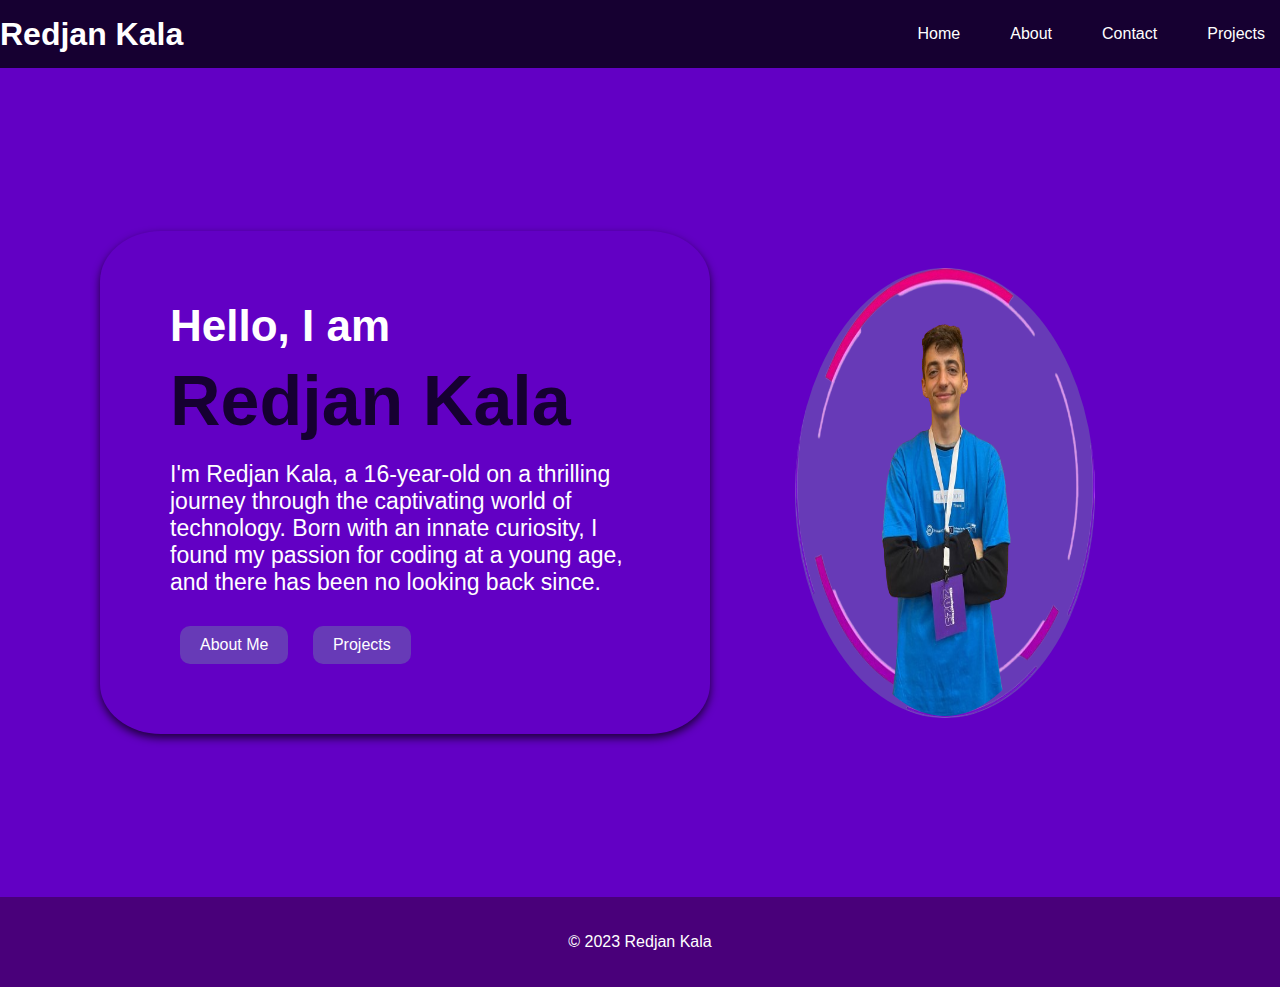
==== index.html @ 7fd2e880 "inital commit 2" ====
<!DOCTYPE html>
<html lang="en">
  <head>
    <meta charset="UTF-8" />
    <meta name="viewport" content="width=device-width, initial-scale=1.0" />
    <link rel="stylesheet" href="style.css" />
    <title>Portofolio-Web</title>
  </head>
  <body>
    <section class="Nav-Bar">
      <div class="Nav-Bar-cont">
        <h1>Redjan Kala</h1>
        <div class="nav-items">
          <a href="">Home</a>
          <a href="About.html">About</a>
          <a href="Contact.html">Contact</a>
          <a href="Projects.html">Projects</a>
        </div>
      </div>
    </section>

    <section class="hero">
      <div class="hero-cont">
        <h2>Hello, I am</h2>
        <h1><b>Redjan Kala</b></h1>
        <p>
          I'm Redjan Kala, a 16-year-old on a thrilling journey through the
          captivating world of technology. Born with an innate curiosity, I
          found my passion for coding at a young age, and there has been no
          looking back since.
        </p>
        <div class="buttons">
          <a href="About.html"><button type="button">About Me</button></a>
          <a href="Projects.html"><button type="button">Projects</button></a>
        </div>
      </div>
      <div class="img-cont">
        <img src="img/p_image.png" alt="imazhi" id="img" />
        <img src="img/circle.png" alt="imazhi2" id="img2" />
      </div>
    </section>

    <footer>
      <p>&copy; 2023 Redjan Kala</p>
    </footer>
  </body>
</html>
---- style.css ----
body {
    margin: 0;
    font-family: 'Arial', sans-serif;
}

/*Nav Bar*/

.Nav-Bar {
    background-color: #160031;
    color: white;
    padding: 15px 0;
    text-align: center;
}

.Nav-Bar-cont {
    max-width: 1500px;
    margin: 0 auto;
    display: flex;
    justify-content: space-between;
    align-items: center;
}

h1 {
    margin: 0;
}

.nav-items {
    display: flex;
    gap: 20px;
}

.nav-items a {
    text-decoration: none;
    color: white;
    padding: 10px 15px;
    border-radius: 5px;
    transition: background-color 0.3s;
}

.nav-items a:hover {
    background-color: #6200c4;
}

/* Hero */

.hero {
    background-color: #6200c4; 
    height: 81vh;
    color: #fff;
    padding: 50px 100px;
    text-align: center;
    display: flex;
    flex-direction: row;
    align-items: center;
    justify-content: space-around;
    position: relative;
}

.hero-cont {
    flex: 1;
    text-align: left;
    box-sizing: border-box;
    box-shadow: 0 4px 8px rgba(0, 0, 0, 0.7);
    border-radius: 10%;
    padding: 70px;
}

.hero h2 {
    margin: 0;
    font-size: 44px;
}

.hero h1 {
    margin: 10px 0;
    font-size: 70px;
    color: #160031;
}

.hero p {
    max-width: 600px;
    margin: 20px 0;
    font-size: 23px;
}

.img-cont {
    flex: 1;
    position: relative;
    overflow: hidden;
    bottom: 2%;
}

.img-cont img {
    width: 55%;
    top: 50%;
    height: 500px;
    border-radius: 70%;
    position: relative;
    z-index: 1;
}

#img2 {
    background-color: #673ab7; /* Darker purple color */
    position: absolute;
    top: 55%;
    left: 50%;
    transform: translate(-50%, -50%);
    width: 300px; /* Increased the size of the circle */
    height: 450px; /* Increased the size of the circle */
    border-radius: 50%;
    z-index: 0; 
}

.buttons {
    margin-top: 30px;
}

.buttons button {
    background-color: #673ab7; 
    color: #fff;
    padding: 10px 20px;
    font-size: 16px;
    border: none;
    border-radius: 10px;
    margin: 0 10px;
    cursor: pointer;
    transition: background-color 0.3s;
}

.buttons button:hover {
    background-color: #512da8; 
}

footer {
    text-align: center;
    background-color: hsl(276, 100%, 24%);
    color: #fff;
    padding: 20px 0;
}

h2 {
    font-size: 2em;
    margin-bottom: 20px;
    animation: fadeInUp 1s ease-out; 
}

h1 b {
    margin-bottom: 20px;
    animation: fadeInUp 1.5s ease-out; 
}

p {
    animation: fadeInUp 2s ease-out; 
}


@keyframes fadeInUp {
    from {
        opacity: 0;
        transform: translateY(20px);
    }
    to {
        opacity: 1;
        transform: translateY(0);
    }
}
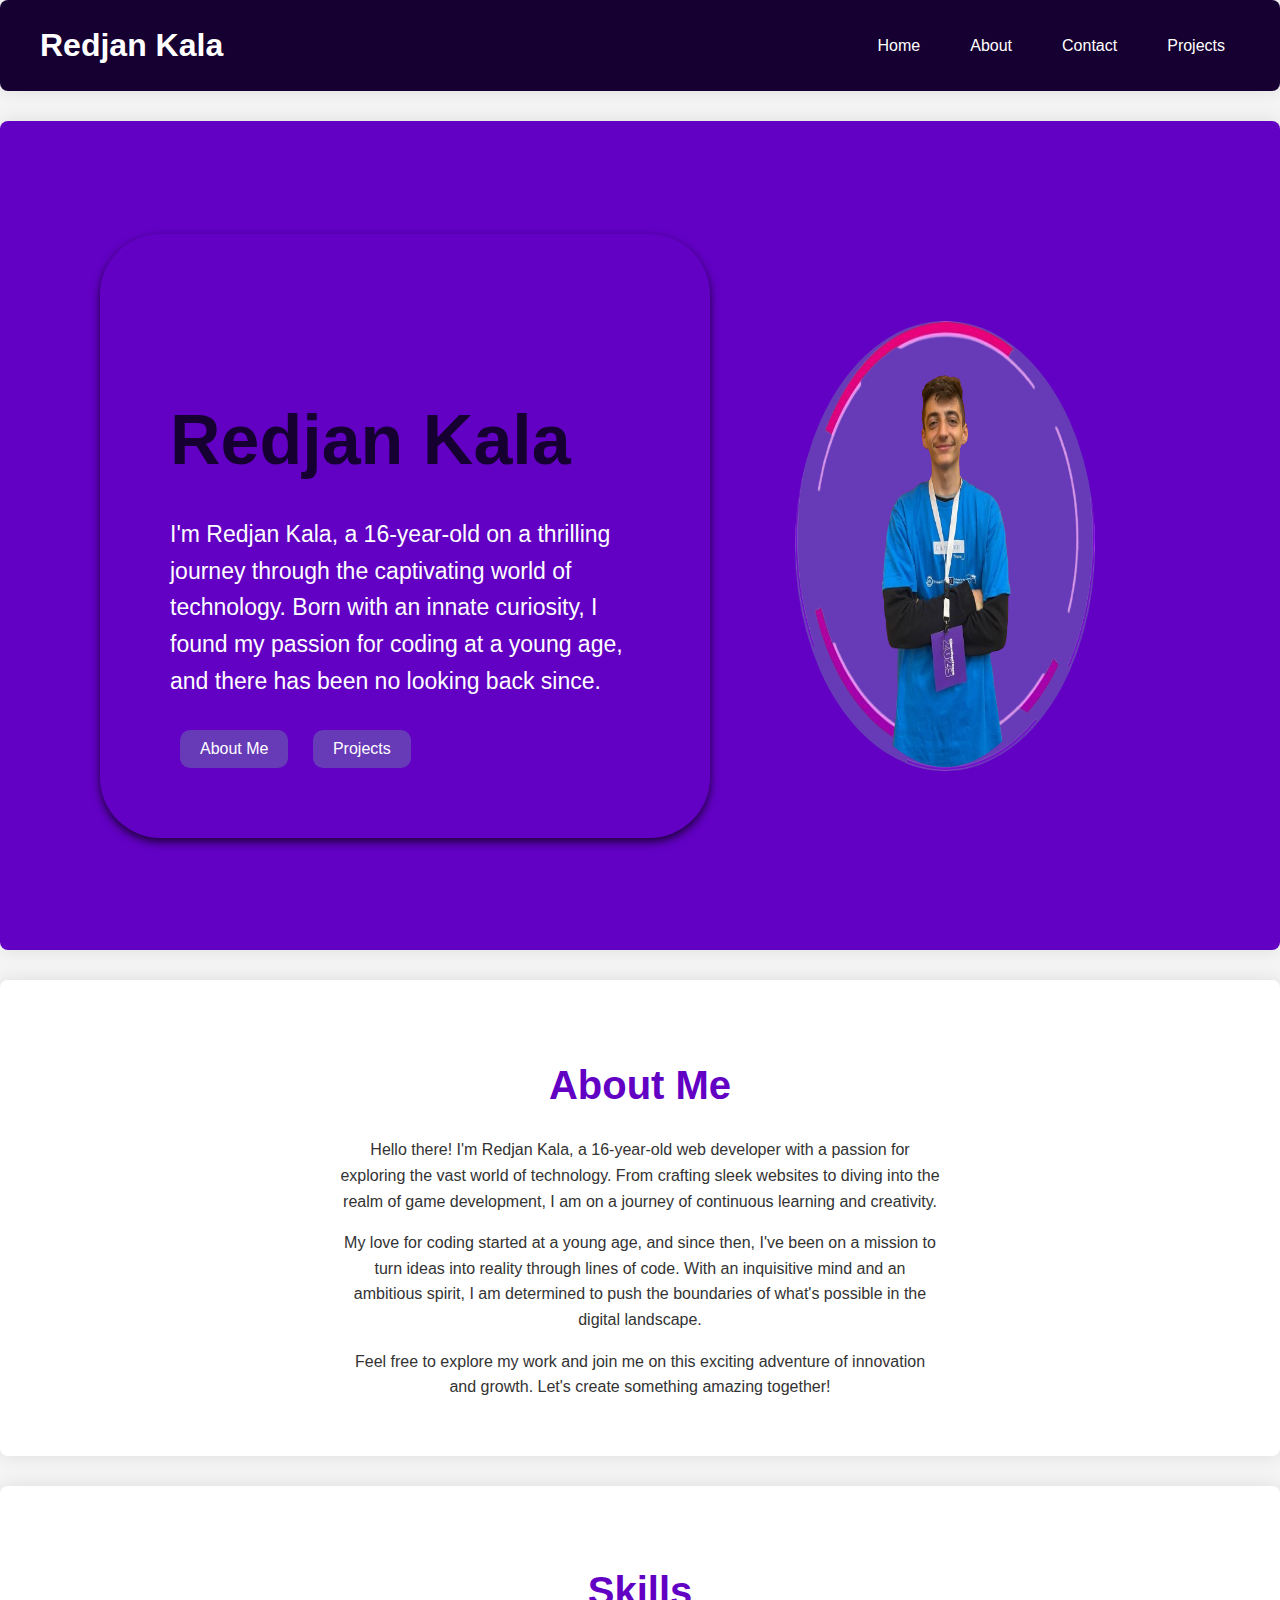
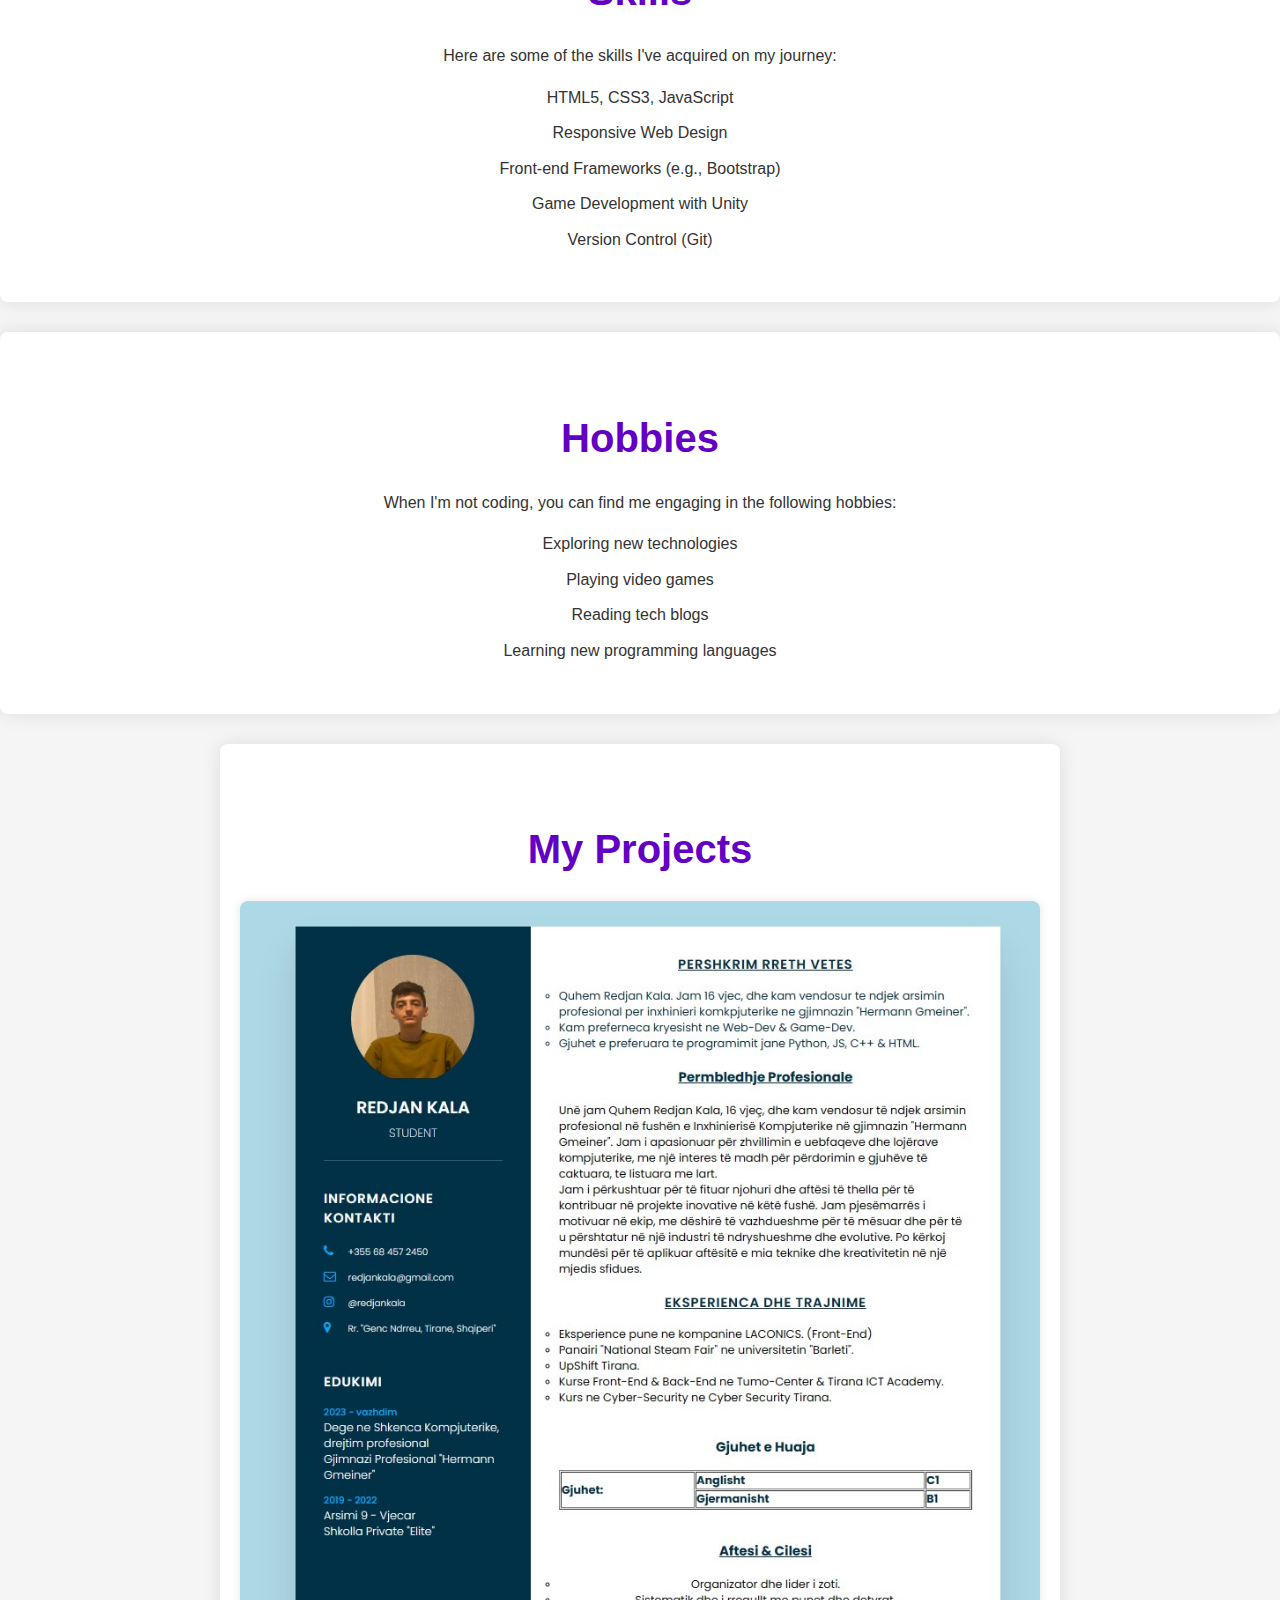
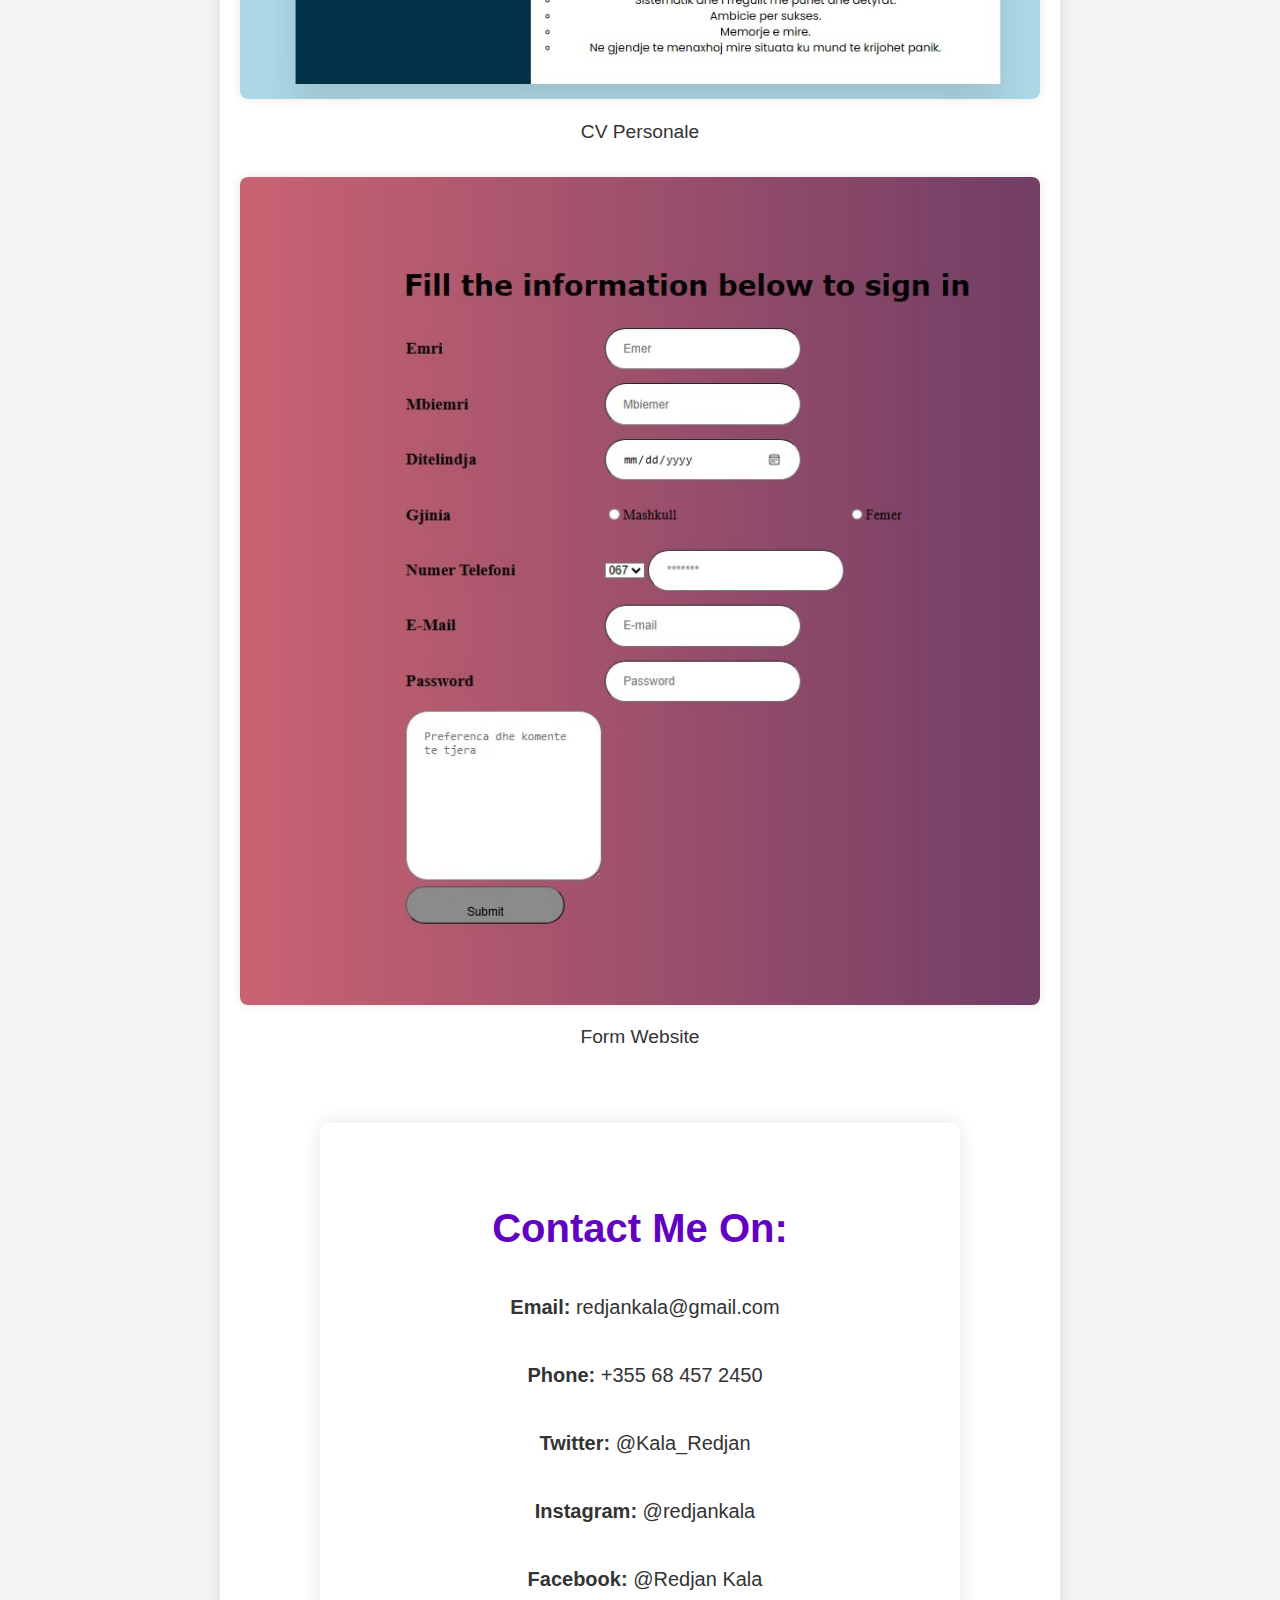
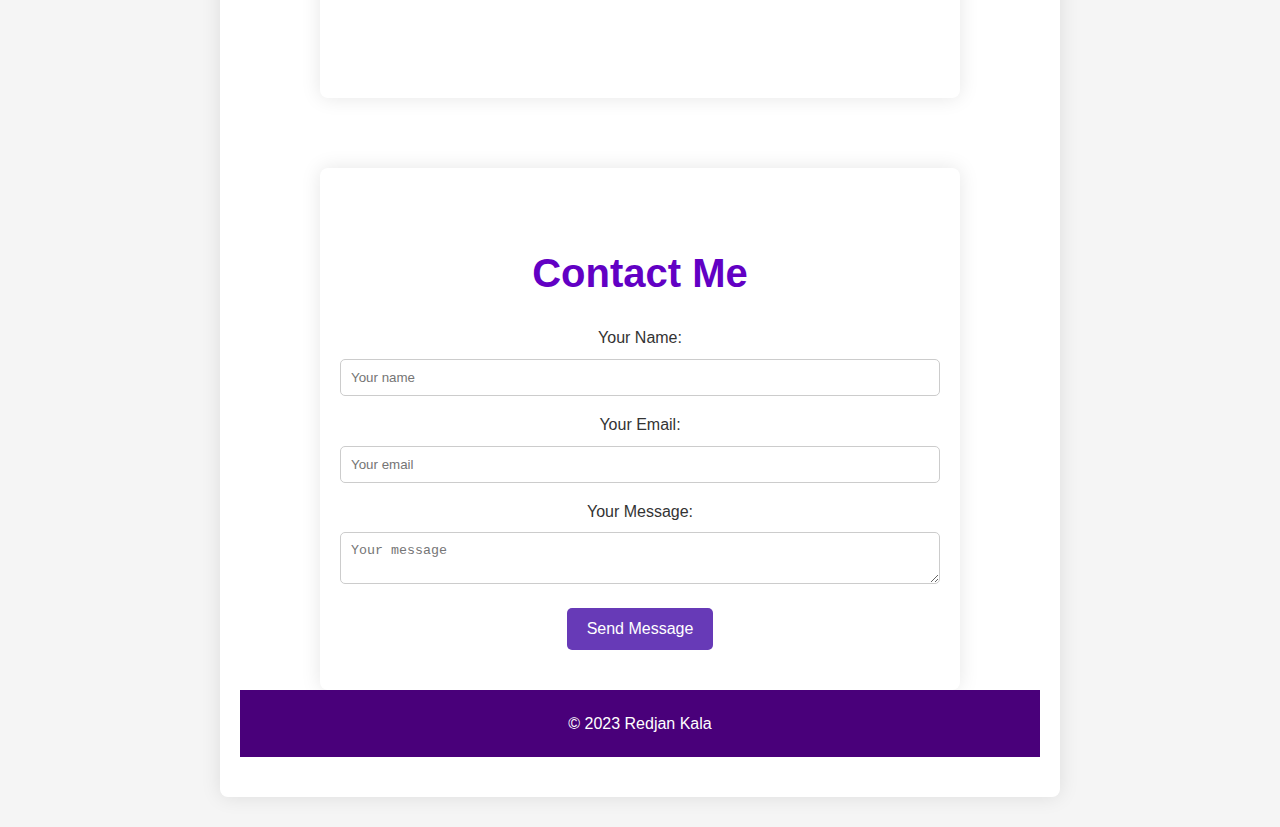
==== commit 35b9aef9: "Initial 4th commit" ====
--- a/index.html
+++ b/index.html
@@ -4,6 +4,9 @@
     <meta charset="UTF-8" />
     <meta name="viewport" content="width=device-width, initial-scale=1.0" />
     <link rel="stylesheet" href="style.css" />
+    <link rel="stylesheet" href="style2.css">
+    <link rel="stylesheet" href="style3.css" />
+    <link rel="stylesheet" href="style4.css">
     <title>Portofolio-Web</title>
   </head>
   <body>
@@ -12,9 +15,9 @@
         <h1>Redjan Kala</h1>
         <div class="nav-items">
           <a href="">Home</a>
-          <a href="About.html">About</a>
-          <a href="Contact.html">Contact</a>
-          <a href="Projects.html">Projects</a>
+          <a href="#about-section">About</a>
+          <a href="#contact-section">Contact</a>
+          <a href="#projects-section">Projects</a>
         </div>
       </div>
     </section>
@@ -30,8 +33,8 @@
           looking back since.
         </p>
         <div class="buttons">
-          <a href="About.html"><button type="button">About Me</button></a>
-          <a href="Projects.html"><button type="button">Projects</button></a>
+          <a href="#about-section"><button type="button">About Me</button></a>
+          <a href="#projects-section"><button type="button">Projects</button></a>
         </div>
       </div>
       <div class="img-cont">
@@ -40,6 +43,128 @@
       </div>
     </section>
 
+
+    <!--Aboubt section-->
+    <section class="about-section" id="about-section">
+      <div class="about-text">
+          <h2>About Me</h2>
+          <p>Hello there! I'm Redjan Kala, a 16-year-old web developer with a passion for exploring the vast world of technology. From crafting sleek websites to diving into the realm of game development, I am on a journey of continuous learning and creativity.</p>
+          <p>My love for coding started at a young age, and since then, I've been on a mission to turn ideas into reality through lines of code. With an inquisitive mind and an ambitious spirit, I am determined to push the boundaries of what's possible in the digital landscape.</p>
+          <p>Feel free to explore my work and join me on this exciting adventure of innovation and growth. Let's create something amazing together!</p>
+      </div>
+  </section>
+
+  <section class="skills-section">
+      <h2>Skills</h2>
+      <p>Here are some of the skills I've acquired on my journey:</p>
+      <ul>
+          <li>HTML5, CSS3, JavaScript</li>
+          <li>Responsive Web Design</li>
+          <li>Front-end Frameworks (e.g., Bootstrap)</li>
+          <li>Game Development with Unity</li>
+          <li>Version Control (Git)</li>
+      </ul>
+  </section>
+
+  <section class="hobbies-section">
+      <h2>Hobbies</h2>
+      <p>When I'm not coding, you can find me engaging in the following hobbies:</p>
+      <ul>
+          <li>Exploring new technologies</li>
+          <li>Playing video games</li>
+          <li>Reading tech blogs</li>
+          <li>Learning new programming languages</li>
+      </ul>
+  </section>
+
+   <!-- Projects Section -->
+   <section class="projects-section" id="projects-section">
+    <h2>My Projects</h2>
+
+    <div class="project">
+        <img src="img/project1.jpg" alt="Project 1">
+        <div class="project-title">CV Personale</div>
+    </div>
+
+    <div class="project">
+        <img src="img/project2.jpg" alt="Project 2">
+        <div class="project-title">Form Website</div>
+    </div>
+
+    <!-- Contact Section -->
+    <section class="contact-section" id="contact-section">
+      <h2>Contact Me On:</h2>
+      <div class="contact-options">
+        <div>
+          <i class="fas fa-envelope"></i>
+          <span><b>Email:</b> redjankala@gmail.com</span>
+        </div>
+        <div>
+          <i class="fas fa-phone"></i>
+          <span><b>Phone:</b> +355 68 457 2450</span>
+        </div>
+        <div>
+          <i class="fab fa-twitter"></i>
+          <span><b>Twitter:</b> @Kala_Redjan</span>
+        </div>
+        <div>
+          <i class="fab fa-instagram"></i>
+          <span><b>Instagram:</b> @redjankala</span>
+        </div>
+        <div>
+          <i class="fab fa-facebook"></i>
+          <span><b>Facebook:</b> @Redjan Kala</span>
+        </div>
+      </div>
+    </section>
+    <section class="contact-section">
+      <h2>Contact Me</h2>
+      <div class="contact-form">
+        <label for="name">Your Name:</label>
+        <input
+          type="text"
+          id="name"
+          name="name"
+          placeholder="Your name"
+          required
+        />
+
+        <label for="email">Your Email:</label>
+        <input
+          type="email"
+          id="email"
+          name="email"
+          placeholder="Your email"
+          required
+        />
+
+        <label for="message">Your Message:</label>
+        <textarea
+          id="message"
+          name="message"
+          placeholder="Your message"
+        ></textarea>
+
+        <button type="submit" onclick="sendMessage()">Send Message</button>
+      </div>
+    </section>
+
+    <script>
+      function sendMessage() {
+        var name = document.getElementById("name").value;
+        var email = document.getElementById("email").value;
+        var message = document.getElementById("message").value;
+
+        if (!name || !email || !message) {
+          alert("Please fill in all fields.");
+          return;
+        }
+
+        var fullMessage =
+          "Name: " + name + "\nEmail: " + email + "\nMessage: " + message;
+      }
+    </script>
+
     <footer>
       <p>&copy; 2023 Redjan Kala</p>
     </footer>
--- a/style2.css
+++ b/style2.css
@@ -0,0 +1,98 @@
+.Nav-Bar {
+    background-color: #160031;
+    color: white;
+    padding: 15px 0;
+    text-align: center;
+}
+
+.Nav-Bar-cont {
+    max-width: 1500px;
+    margin: 0 auto;
+    display: flex;
+    justify-content: space-between;
+    align-items: center;
+}
+
+h1 {
+    margin: 0;
+}
+
+.nav-items {
+    display: flex;
+    gap: 20px;
+}
+
+.nav-items a {
+    text-decoration: none;
+    color: white;
+    padding: 10px 15px;
+    border-radius: 5px;
+    transition: background-color 0.3s;
+}
+
+.nav-items a:hover {
+    background-color: #6200c4;
+}
+
+body {
+    margin: 0;
+    font-family: 'Arial', sans-serif;
+    background-color: #f5f5f5;
+    color: #333;
+    line-height: 1.6;
+}
+
+/* Sections */
+section {
+    max-width: 1600px;
+    margin: 0 auto;
+    padding: 40px 20px;
+    background-color: #fff;
+    box-shadow: 0 0 20px rgba(0, 0, 0, 0.1);
+    border-radius: 8px;
+    margin-bottom: 30px;
+}
+
+h2 {
+    color: #673ab7;
+}
+
+/* About Section */
+.about-section {
+    text-align: center;
+}
+
+.about-text {
+    max-width: 600px;
+    margin: 0 auto;
+}
+
+/* Skills and Hobbies Sections */
+.skills-section,
+.hobbies-section {
+    text-align: center;
+}
+
+ul {
+    list-style-type: none;
+    padding: 0;
+    margin: 0;
+}
+
+li {
+    margin: 10px 0;
+}
+
+/* Responsive Styling */
+@media (max-width: 600px) {
+    section {
+        padding: 30px 15px;
+    }
+}
+
+footer {
+    text-align: center;
+    background-color: hsl(276, 100%, 24%);
+    color: #fff;
+    padding: 20px 0;
+}--- a/style3.css
+++ b/style3.css
@@ -0,0 +1,126 @@
+body {
+    margin: 0;
+    font-family: 'Arial', sans-serif;
+    background-color: #f5f5f5;
+    color: #333;
+    line-height: 1.6;
+}
+
+/* Navbar Styles */
+.Nav-Bar {
+    background-color: #160031;
+    color: white;
+    padding: 15px 0;
+    text-align: center;
+}
+
+.Nav-Bar-cont {
+    max-width: 1500px;
+    margin: 0 auto;
+    display: flex;
+    justify-content: space-between;
+    align-items: center;
+}
+
+h1 {
+    margin: 0;
+}
+
+.nav-items {
+    display: flex;
+    gap: 20px;
+}
+
+.nav-items a {
+    text-decoration: none;
+    color: white;
+    padding: 10px 15px;
+    border-radius: 5px;
+    transition: background-color 0.3s;
+}
+
+.nav-items a:hover {
+    background-color: #6200c4;
+}
+
+/* Contact Section */
+.contact-section {
+    text-align: center;
+    max-width: 600px;
+    margin: 0 auto;
+    padding: 40px 20px;
+    background-color: #fff;
+    box-shadow: 0 0 20px rgba(0, 0, 0, 0.1);
+    border-radius: 8px;
+    margin-top: 70px;
+}
+
+h2 {
+    color: #673ab7;
+    font-size: 40px;
+}
+
+.contact-options {
+    display: flex;
+    flex-direction: column;
+    align-items: center;
+    height: 42vh;
+}
+
+.contact-options div {
+    margin-bottom: 20px;
+}
+
+.contact-options span{
+    font-size: 20px;
+}
+
+.contact-options i {
+    font-size: 30px;
+    margin-right: 10px;
+}
+
+.contact-form label {
+    display: block;
+    margin-bottom: 8px;
+    color: #333;
+}
+
+.contact-form input,
+.contact-form textarea {
+    width: 100%;
+    padding: 10px;
+    margin-bottom: 16px;
+    border: 1px solid #ccc;
+    border-radius: 5px;
+    box-sizing: border-box;
+}
+
+.contact-form button {
+    background-color: #673ab7;
+    color: #fff;
+    padding: 12px 20px;
+    font-size: 16px;
+    border: none;
+    border-radius: 5px;
+    cursor: pointer;
+    transition: background-color 0.3s;
+}
+
+.contact-form button:hover {
+    background-color: #512da8;
+}
+
+/* Responsive Styling */
+@media (max-width: 600px) {
+    section {
+        padding: 30px 15px;
+    }
+}
+
+footer {
+    text-align: center;
+    background-color: hsl(276, 100%, 24%);
+    color: #fff;
+    padding: 5px 100px;
+}--- a/style4.css
+++ b/style4.css
@@ -0,0 +1,66 @@
+.Nav-Bar {
+    background-color: #160031;
+    color: white;
+    padding: 20px 0;
+    text-align: center;
+}
+
+.Nav-Bar-cont {
+    max-width: 1200px;
+    margin: 0 auto;
+    display: flex;
+    justify-content: space-between;
+    align-items: center;
+}
+
+h1 {
+    margin: 0; /* Remove default margin for h1 */
+}
+
+.nav-items {
+    display: flex;
+    gap: 20px;
+}
+
+.nav-items a {
+    text-decoration: none;
+    color: white;
+    padding: 10px 15px;
+    border-radius: 5px;
+    transition: background-color 0.3s;
+}
+
+.nav-items a:hover {
+    background-color: #512da8;
+}
+
+/* Projects Section */
+.projects-section {
+    text-align: center;
+    max-width: 800px;
+    margin: 0 auto;
+    padding: 40px 20px;
+    background-color: #fff;
+    box-shadow: 0 0 20px rgba(0, 0, 0, 0.1);
+    border-radius: 8px;
+    margin-bottom: 30px;
+}
+
+h2 {
+    color: #6200c4;
+}
+
+.project {
+    margin-bottom: 30px;
+}
+
+.project img {
+    max-width: 100%;
+    border-radius: 8px;
+    box-shadow: 0 0 10px rgba(0, 0, 0, 0.1);
+}
+
+.project-title {
+    margin-top: 10px;
+    font-size: 1.2em;
+}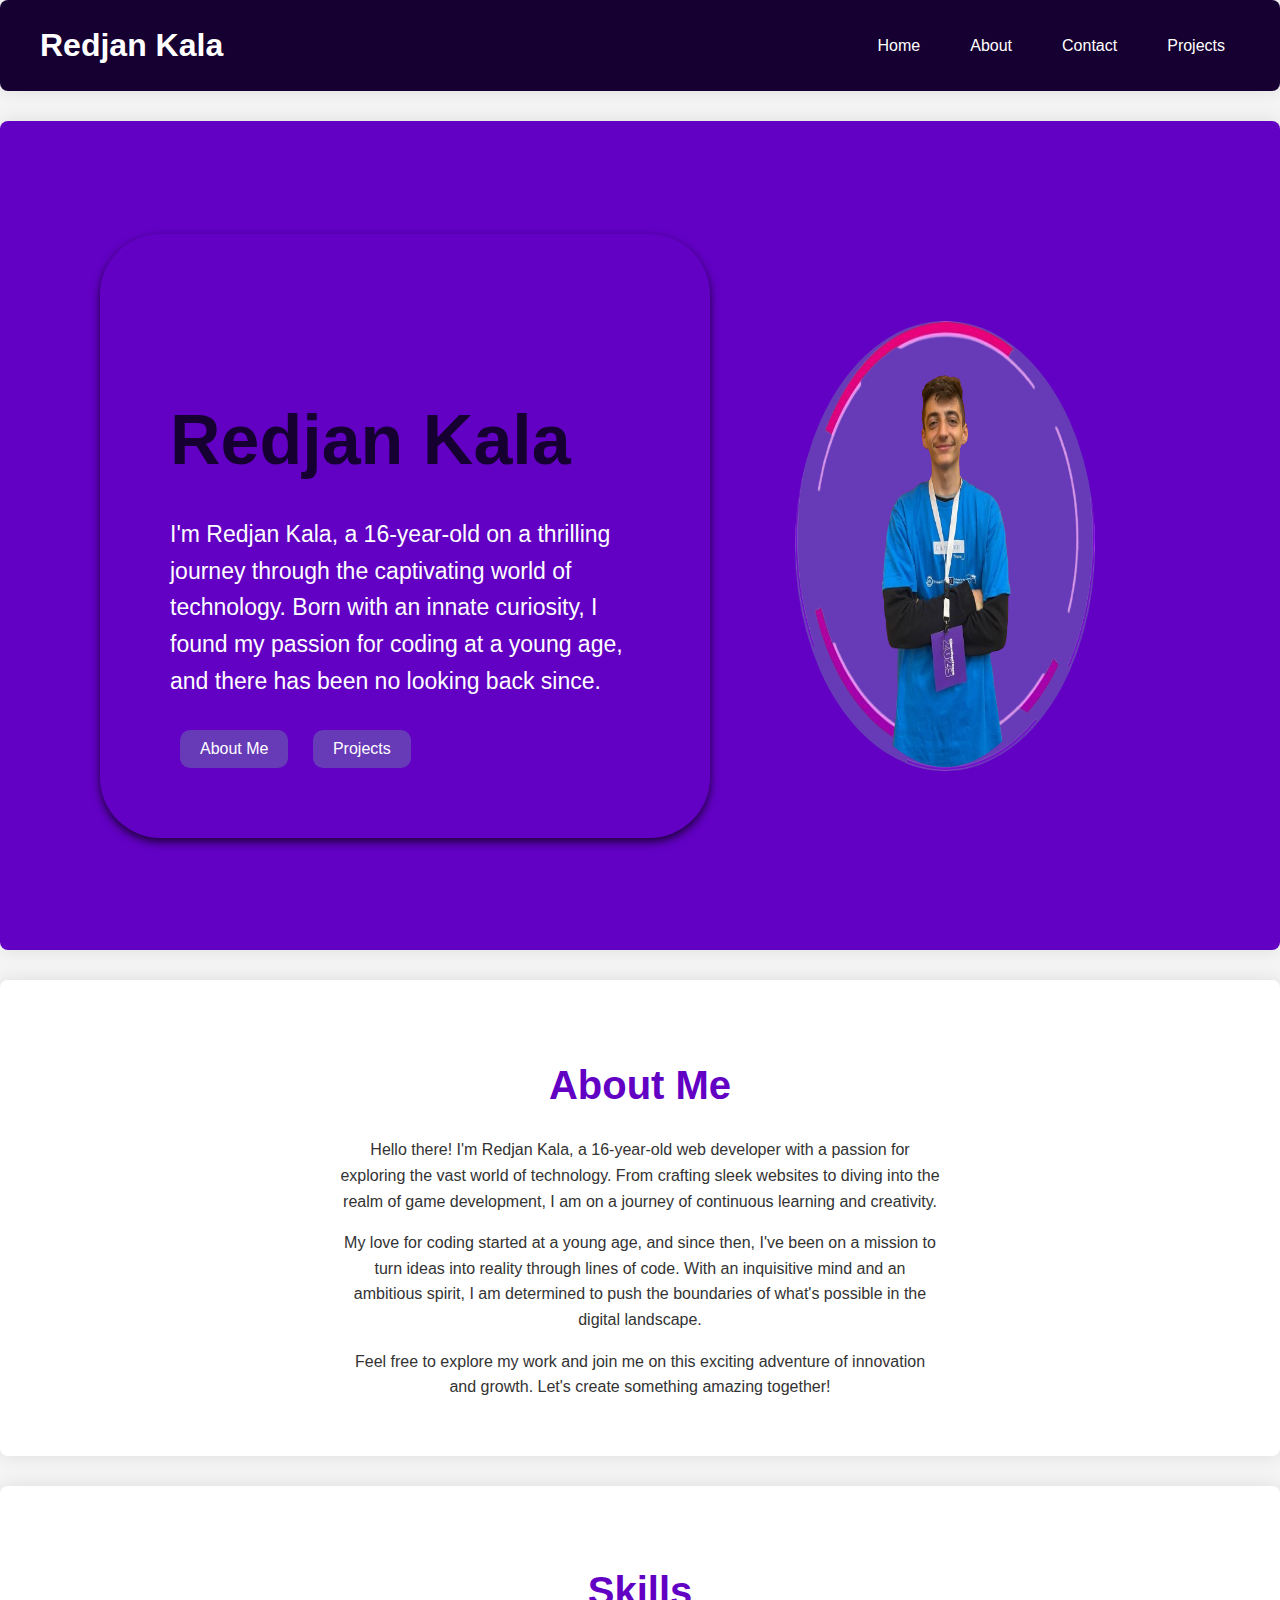
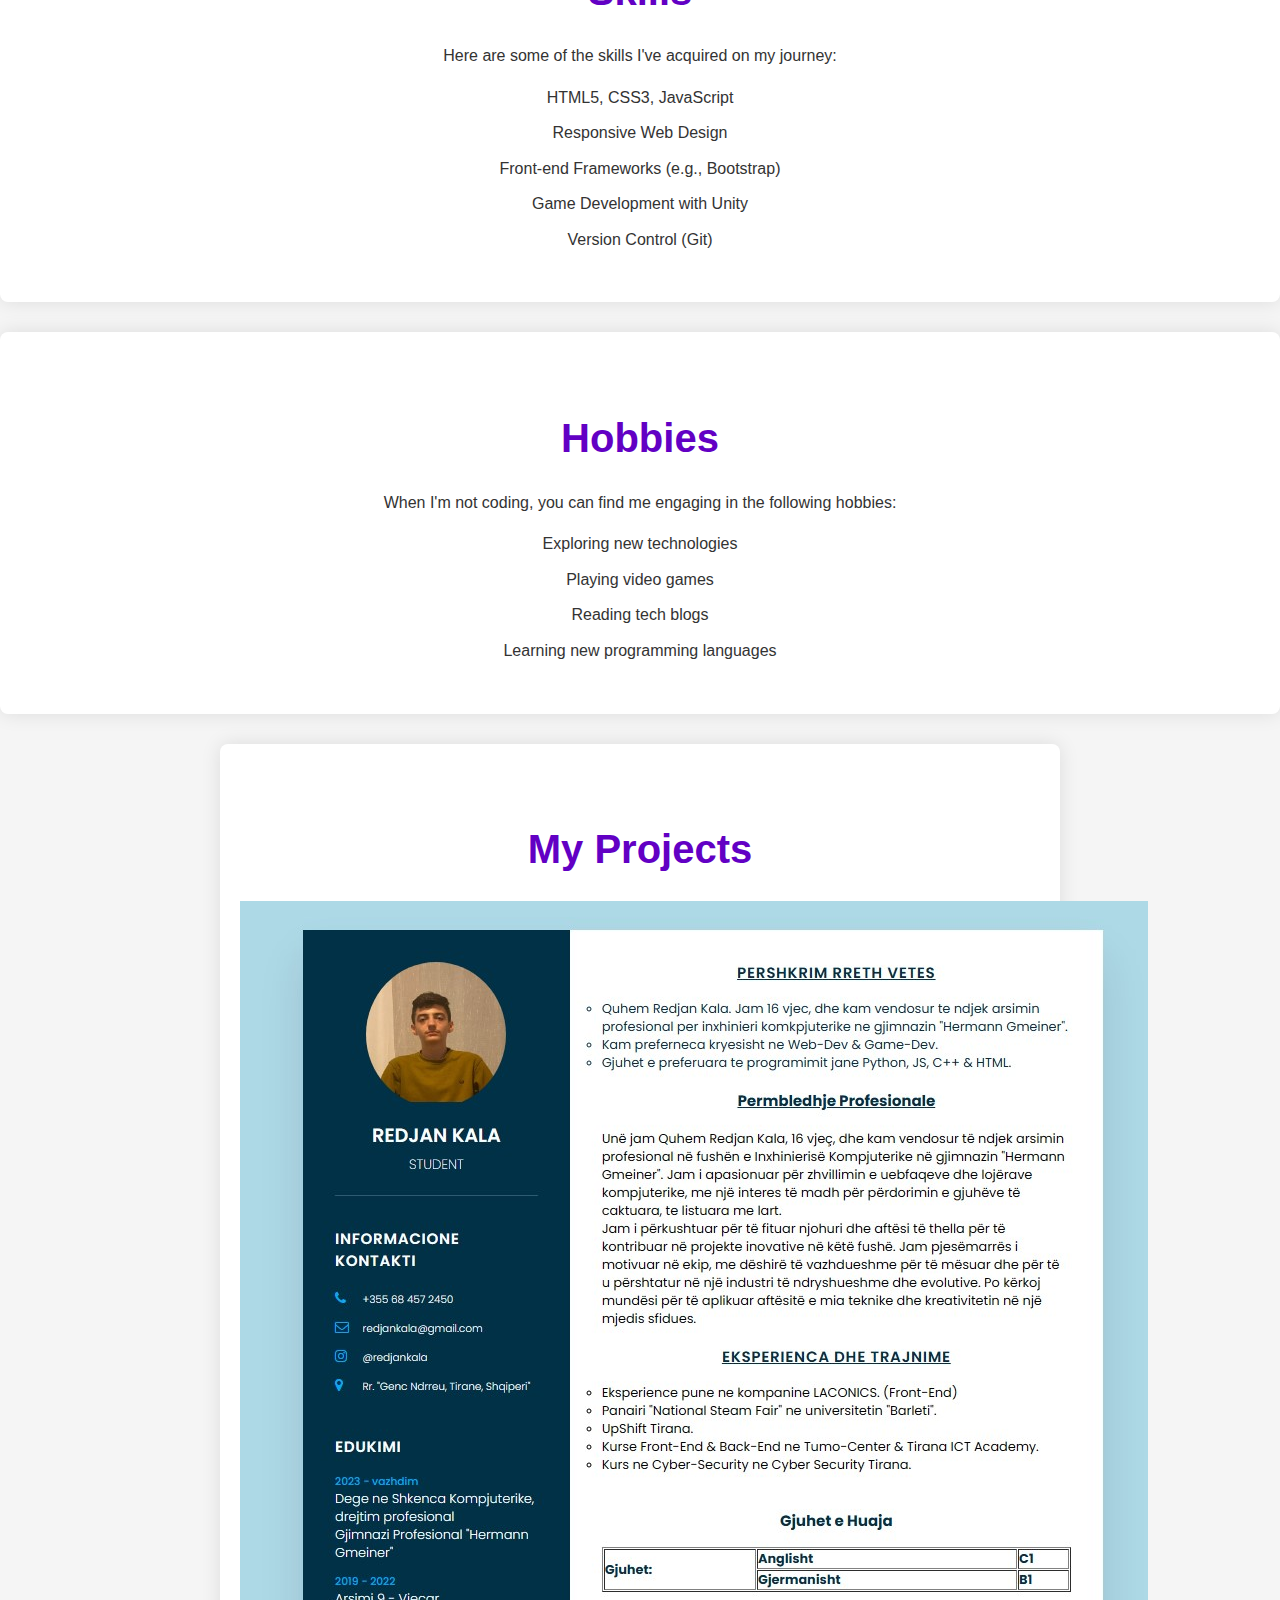
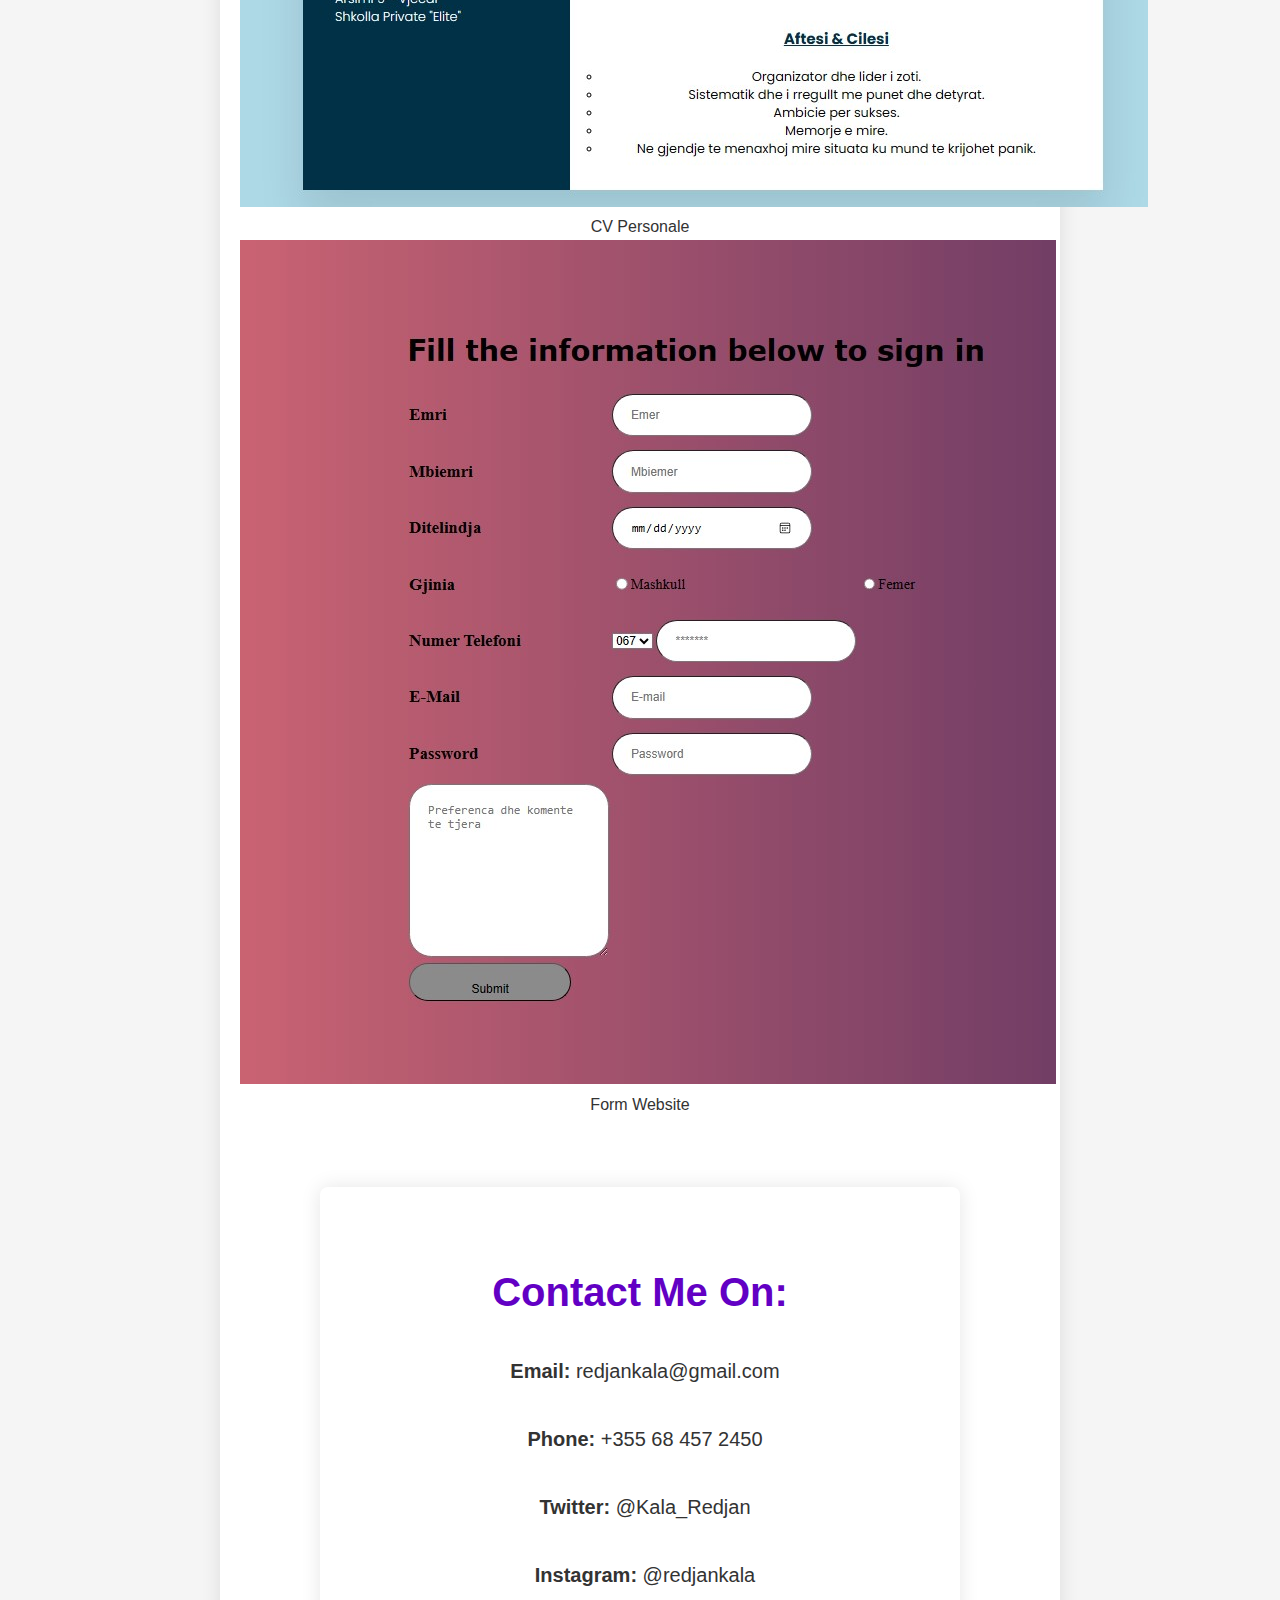
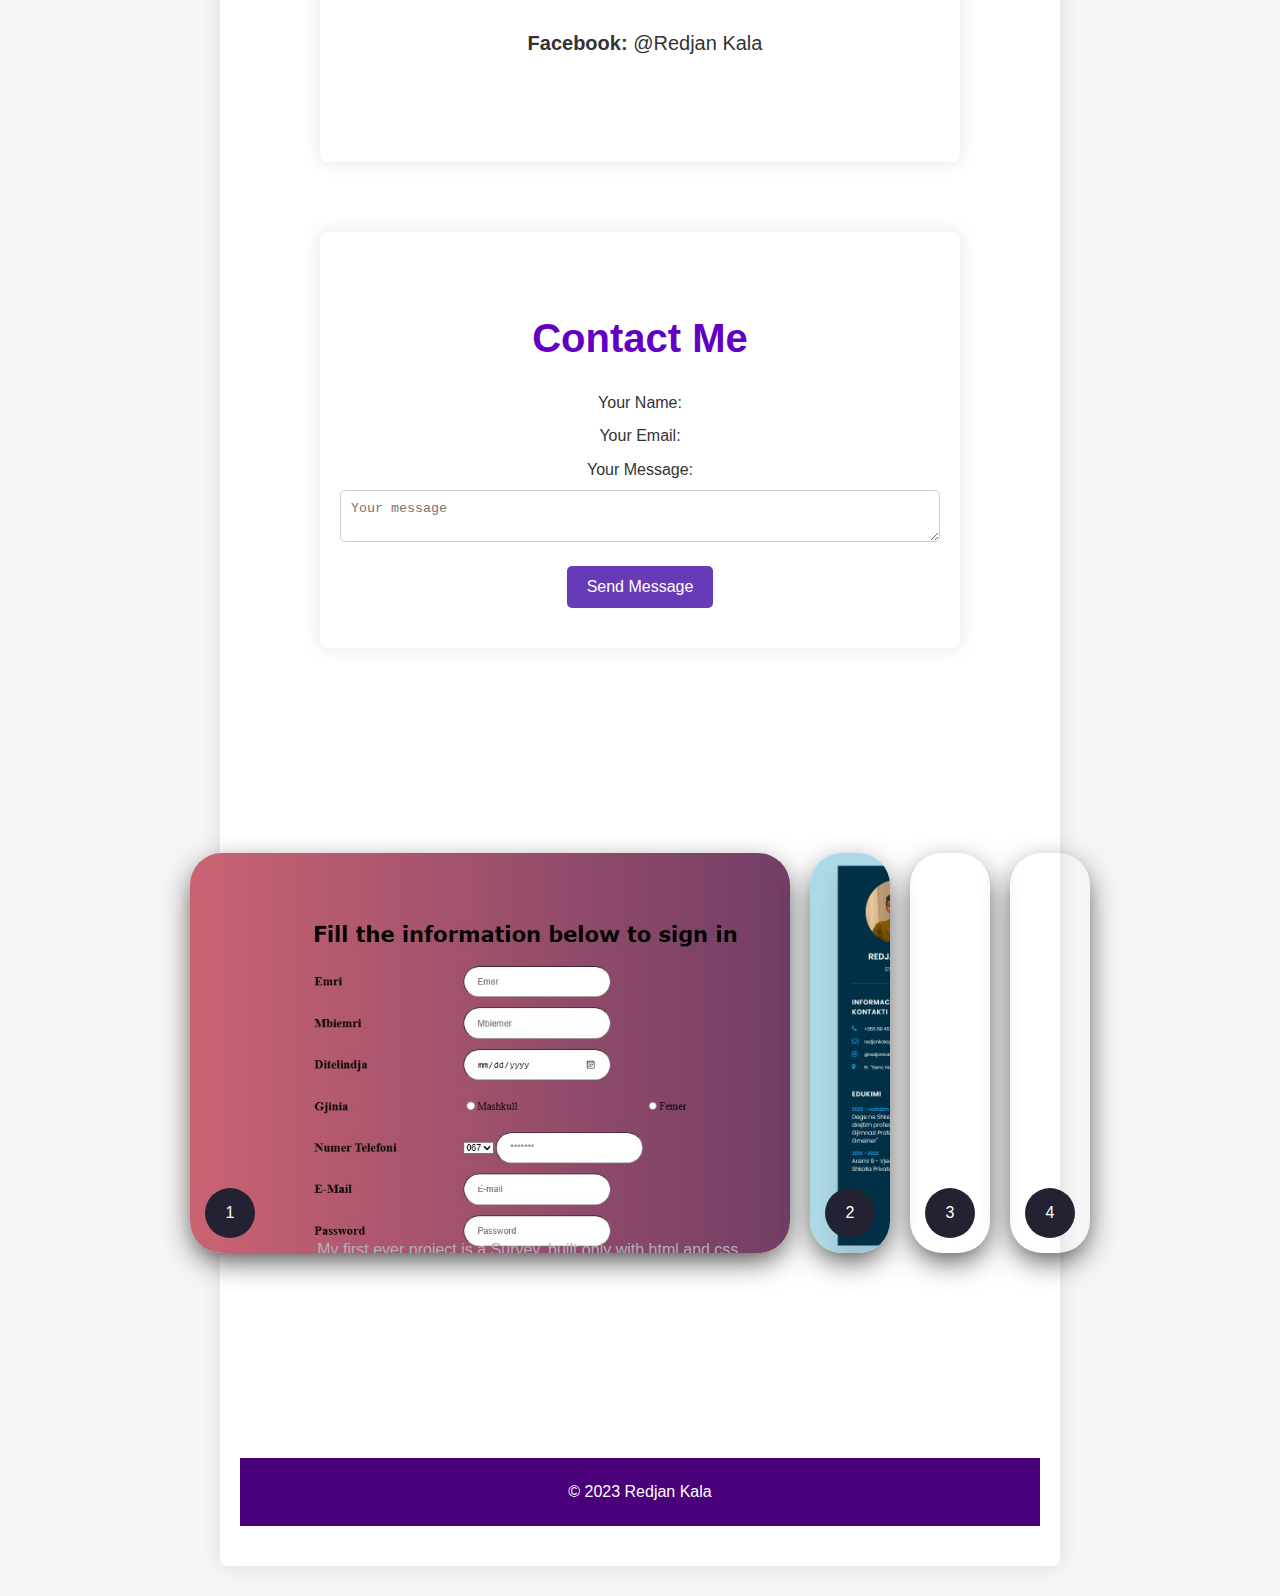
==== commit 98e879ff: "initial commit Projects" ====
--- a/index.html
+++ b/index.html
@@ -149,6 +149,52 @@
       </div>
     </section>
 
+    <div class="wrapper">
+      <div class="container">
+          <input type="radio" name="slide" id="c1" checked>
+          <label for="c1" class="card">
+              <div class="row">
+                  <div class="icon">1</div>
+                  <div class="description">
+                      <h4>Survey Form</h4>
+                      <p>My first ever project is a Survey, built only with html and css.</p>
+                  </div>
+              </div>
+          </label>
+          <input type="radio" name="slide" id="c2">
+          <label for="c2" class="card">
+              <div class="row">
+                  <div class="icon">2</div>
+                  <div class="description">
+                      <h4>Personal CV</h4>
+                      <p>My second project is a Personal CV, also built only with html and css. I built this CV once i had a better understanding of both languages.</p>
+                  </div>
+              </div>
+          </label>
+          <input type="radio" name="slide" id="c3">
+          <label for="c3" class="card">
+              <div class="row">
+                  <div class="icon">3</div>
+                  <div class="description">
+                      <h4>Weather App</h4>
+                      <p>My third project is a Weather App. At this time around, i started looking into making websites more interactive, using javascript. This is also one of my best projects.</p>
+                  </div>
+              </div>
+          </label>
+          <input type="radio" name="slide" id="c4">
+          <label for="c4" class="card">
+              <div class="row">
+                  <div class="icon">4</div>
+                  <div class="description">
+                      <h4>Portofolio Website</h4>
+                      <p>My fourth project is a portofolio website, to showcase my work, and who i am.</p>
+                  </div>
+              </div>
+          </label>
+      </div>
+  </div>
+
+
     <script>
       function sendMessage() {
         var name = document.getElementById("name").value;
--- a/style4.css
+++ b/style4.css
@@ -50,17 +50,100 @@
     color: #6200c4;
 }
 
-.project {
-    margin-bottom: 30px;
+.wrapper {
+    width: 100%;
+    height: 90vh;
+    display: flex;
+    align-items: center;
+    justify-content: center;
 }
 
-.project img {
-    max-width: 100%;
-    border-radius: 8px;
-    box-shadow: 0 0 10px rgba(0, 0, 0, 0.1);
+.container {
+    height: 400px;
+    display: flex;
+    flex-wrap: nowrap;
+    justify-content: start;
 }
 
-.project-title {
-    margin-top: 10px;
-    font-size: 1.2em;
-}+.card {
+    width: 80px;
+    border-radius: .75rem;
+    background-size: cover;
+    cursor: pointer;
+    overflow: hidden;
+    border-radius: 2rem;
+    margin: 0 10px;
+    display: flex;
+    align-items: flex-end;
+    transition: .6s cubic-bezier(.28,-0.03,0,0.99);
+    box-shadow: 0 10px 30px -5px rgba(0, 0, 0, 0.8);
+}
+
+.card > .row {
+    color: white;
+    display: flex;
+    flex-wrap: nowrap;
+}
+
+.card > .row > .icon {
+    background: #223;
+    color: white;
+    border-radius: 50%;
+    width: 50px;
+    display: flex;
+    justify-content: center;
+    align-items: center;
+    margin: 15px;
+}
+
+.card > .row > .description {
+    display: flex;
+    justify-content: center;
+    flex-direction: column;
+    overflow: hidden;
+    height: 80px;
+    width: 520px;
+    opacity: 0;
+    transform: translateY(30px);
+    transition-delay: .3s;
+    transition: all .3s ease;
+}
+
+.description p {
+    color: #b0b0ba;
+    padding-top: 5px;
+}
+
+.description h4 {
+    text-transform: uppercase;
+}
+
+input {
+    display: none;
+}
+
+input:checked + label {
+    width: 600px;
+}
+
+input:checked + label .description {
+    opacity: 1 !important;
+    transform: translateY(0) !important;
+}
+
+.card[for="c2"] {
+    background-image: url('./img/project1.jpg');
+}
+
+.card[for="c1"] {
+    background-image: url('./img/project2.jpg');
+}
+
+.card[for="c3"] {
+    background-image: url('./img/project3.png');
+}
+
+.card[for="c4"] {
+    background-image: url('');
+}
+
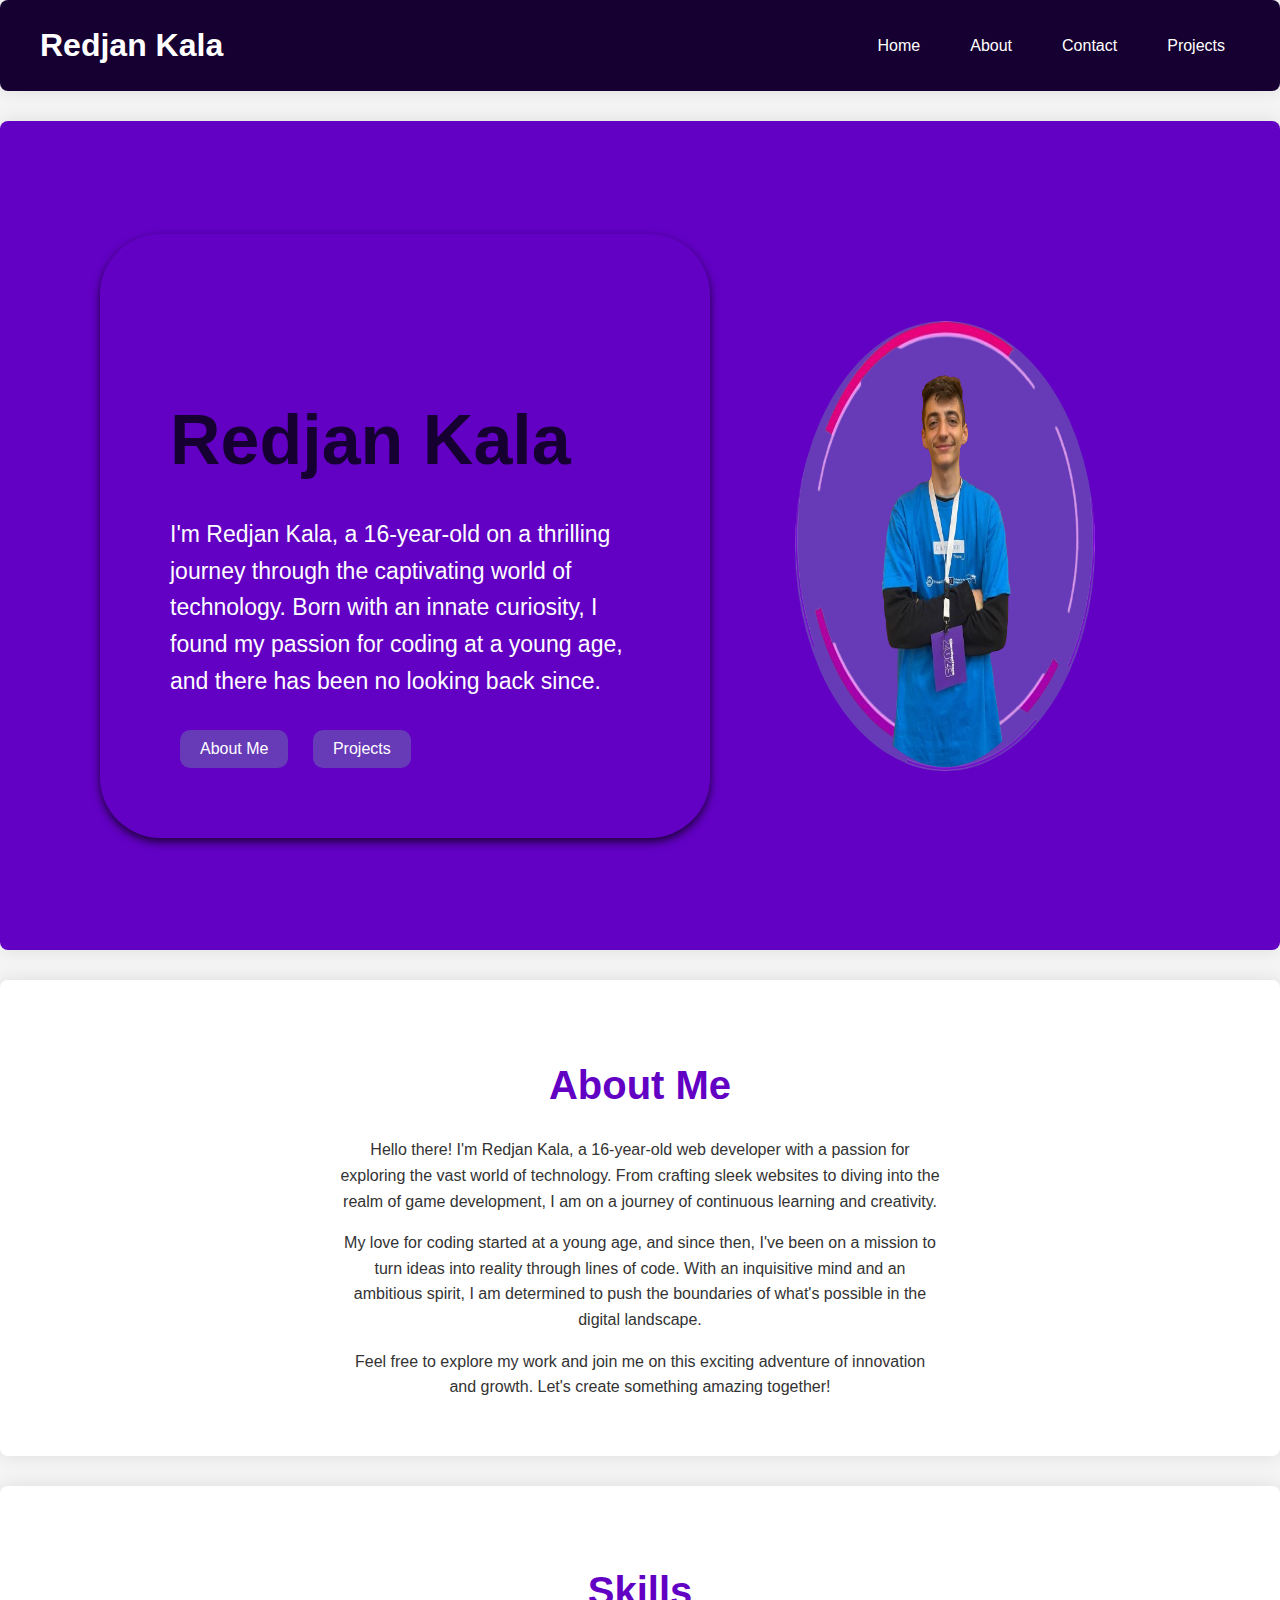
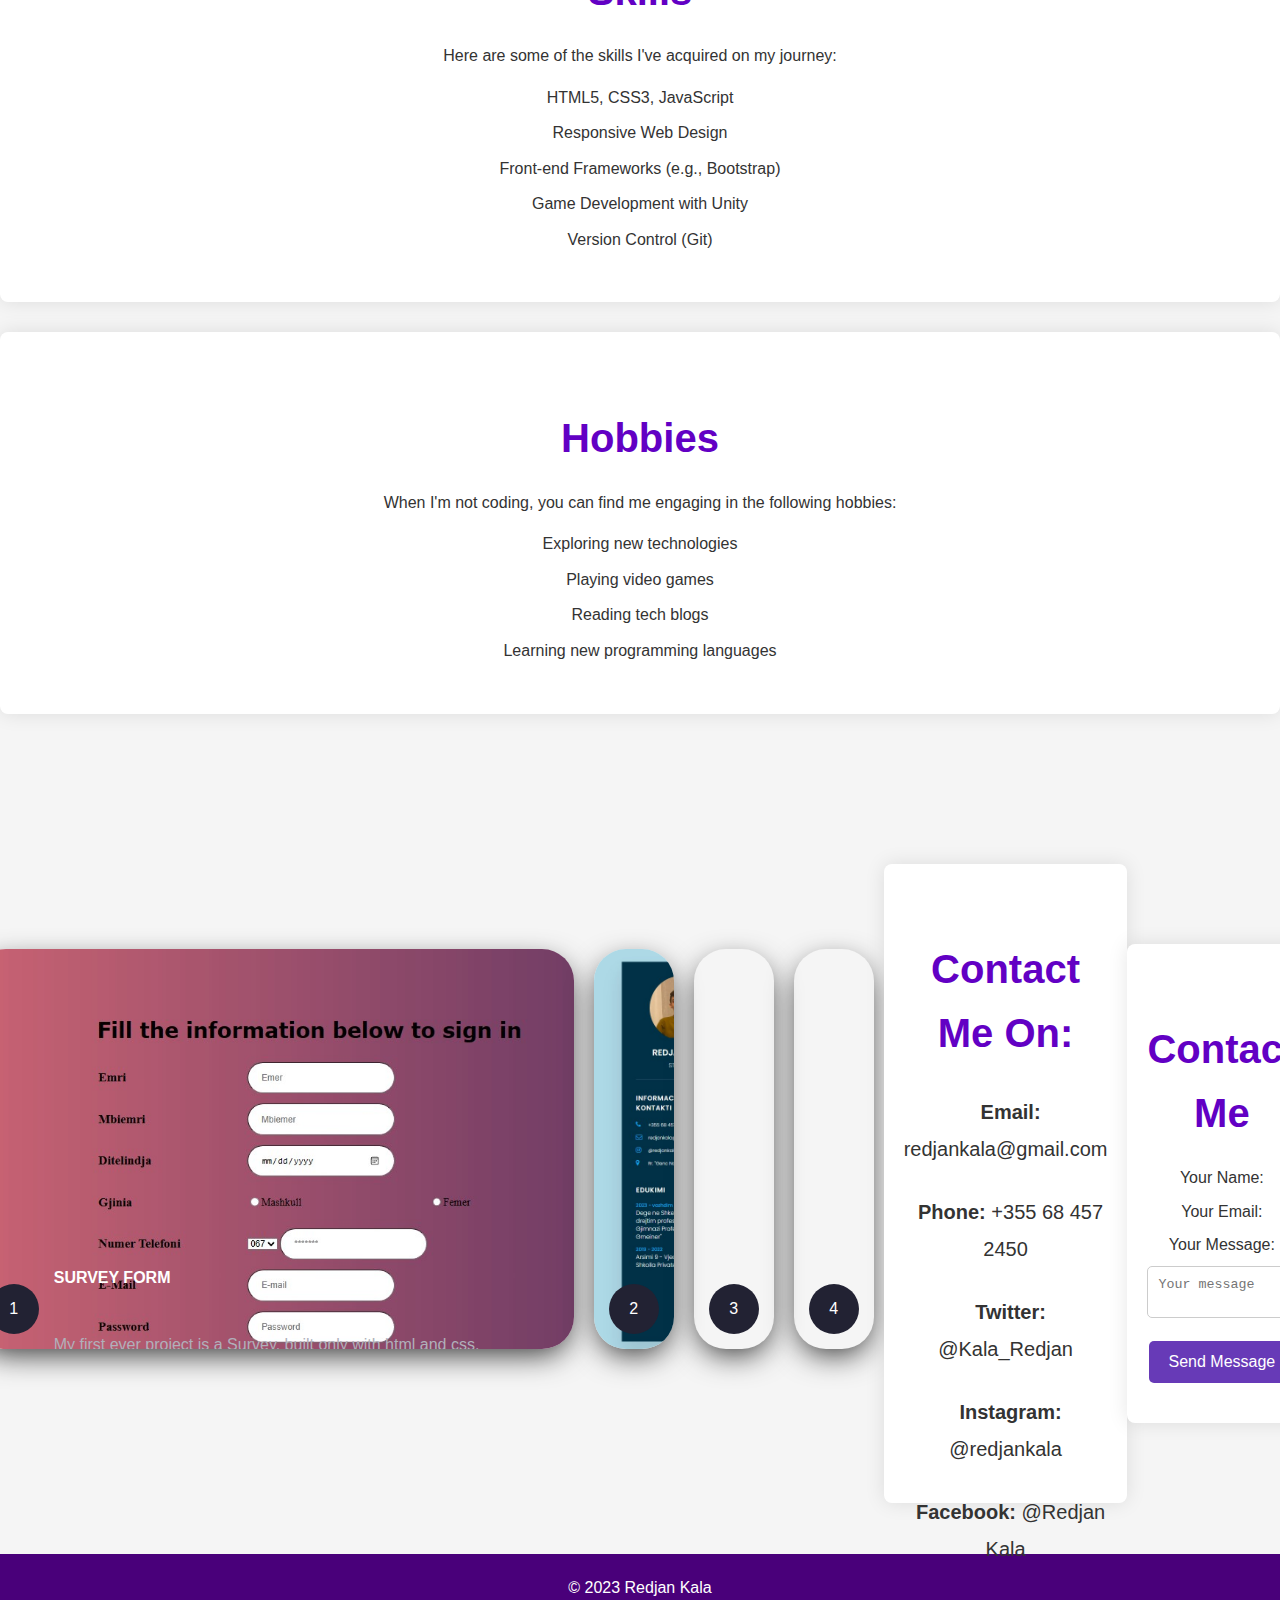
==== commit bee1cc13: "initail commit projects 2" ====
--- a/index.html
+++ b/index.html
@@ -78,17 +78,48 @@
   </section>
 
    <!-- Projects Section -->
-   <section class="projects-section" id="projects-section">
-    <h2>My Projects</h2>
-
-    <div class="project">
-        <img src="img/project1.jpg" alt="Project 1">
-        <div class="project-title">CV Personale</div>
-    </div>
-
-    <div class="project">
-        <img src="img/project2.jpg" alt="Project 2">
-        <div class="project-title">Form Website</div>
+   <div class="wrapper">
+    <div class="container">
+        <input type="radio" name="slide" id="c1" checked>
+        <label for="c1" class="card">
+            <div class="row">
+                <div class="icon">1</div>
+                <div class="description">
+                    <h4>Survey Form</h4>
+                    <p>My first ever project is a Survey, built only with html and css.</p>
+                </div>
+            </div>
+        </label>
+        <input type="radio" name="slide" id="c2">
+        <label for="c2" class="card">
+            <div class="row">
+                <div class="icon">2</div>
+                <div class="description">
+                    <h4>Personal CV</h4>
+                    <p>My second project is a Personal CV, also built only with html and css. I built this CV once i had a better understanding of both languages.</p>
+                </div>
+            </div>
+        </label>
+        <input type="radio" name="slide" id="c3">
+        <label for="c3" class="card">
+            <div class="row">
+                <div class="icon">3</div>
+                <div class="description">
+                    <h4>Weather App</h4>
+                    <p>My third project is a Weather App. At this time around, i started looking into making websites more interactive, using javascript. This is also one of my best projects.</p>
+                </div>
+            </div>
+        </label>
+        <input type="radio" name="slide" id="c4">
+        <label for="c4" class="card">
+            <div class="row">
+                <div class="icon">4</div>
+                <div class="description">
+                    <h4>Portofolio Website</h4>
+                    <p>My fourth project is a portofolio website, to showcase my work, and who i am.</p>
+                </div>
+            </div>
+        </label>
     </div>
 
     <!-- Contact Section -->
@@ -148,50 +179,6 @@
         <button type="submit" onclick="sendMessage()">Send Message</button>
       </div>
     </section>
-
-    <div class="wrapper">
-      <div class="container">
-          <input type="radio" name="slide" id="c1" checked>
-          <label for="c1" class="card">
-              <div class="row">
-                  <div class="icon">1</div>
-                  <div class="description">
-                      <h4>Survey Form</h4>
-                      <p>My first ever project is a Survey, built only with html and css.</p>
-                  </div>
-              </div>
-          </label>
-          <input type="radio" name="slide" id="c2">
-          <label for="c2" class="card">
-              <div class="row">
-                  <div class="icon">2</div>
-                  <div class="description">
-                      <h4>Personal CV</h4>
-                      <p>My second project is a Personal CV, also built only with html and css. I built this CV once i had a better understanding of both languages.</p>
-                  </div>
-              </div>
-          </label>
-          <input type="radio" name="slide" id="c3">
-          <label for="c3" class="card">
-              <div class="row">
-                  <div class="icon">3</div>
-                  <div class="description">
-                      <h4>Weather App</h4>
-                      <p>My third project is a Weather App. At this time around, i started looking into making websites more interactive, using javascript. This is also one of my best projects.</p>
-                  </div>
-              </div>
-          </label>
-          <input type="radio" name="slide" id="c4">
-          <label for="c4" class="card">
-              <div class="row">
-                  <div class="icon">4</div>
-                  <div class="description">
-                      <h4>Portofolio Website</h4>
-                      <p>My fourth project is a portofolio website, to showcase my work, and who i am.</p>
-                  </div>
-              </div>
-          </label>
-      </div>
   </div>
 
 
